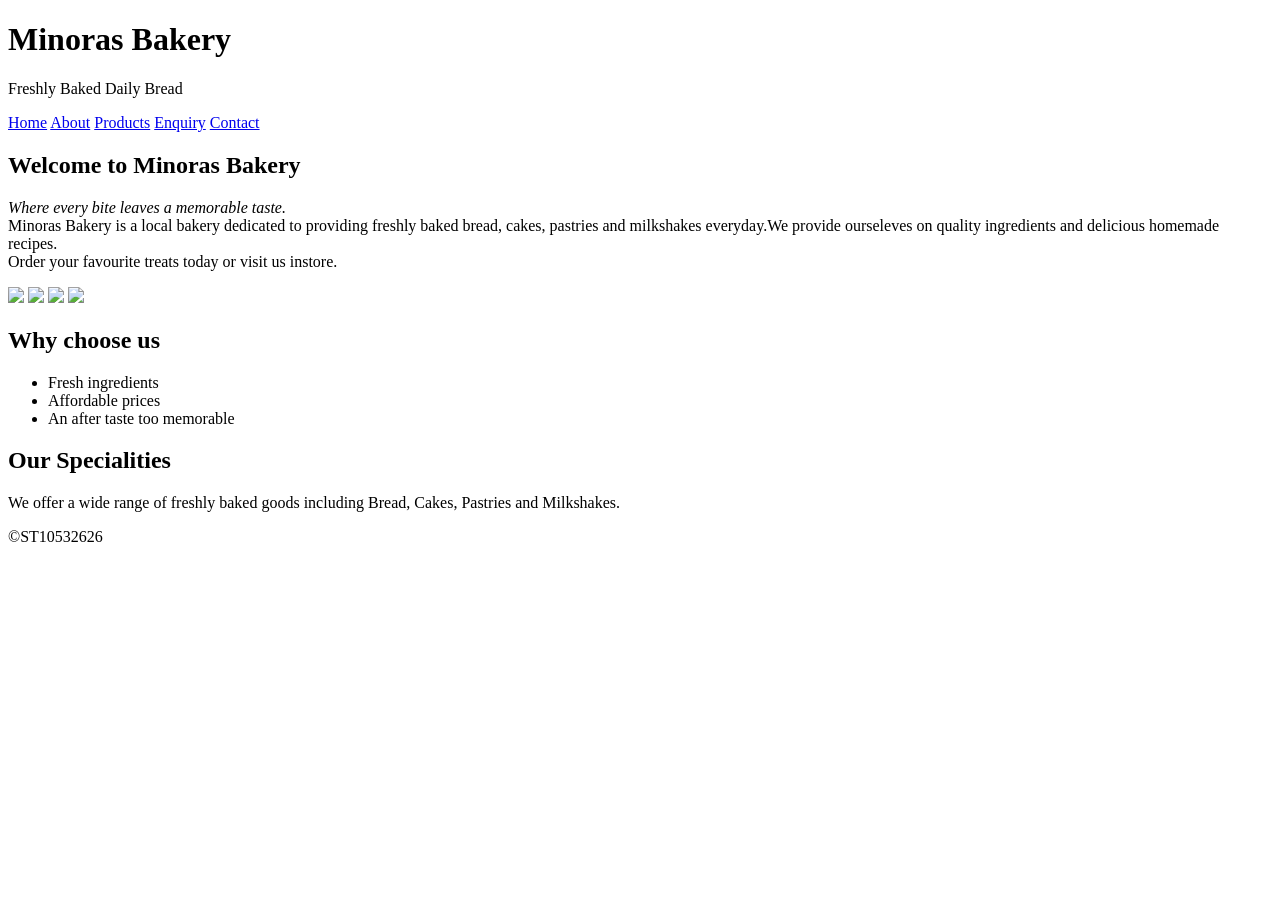
==== index.html @ 2818d330 "index.html" ====
<!DOCTYPE html>
<html>
    <head>
        <title>Minoras Bakery</title>
        <link rel="stylesheet" href="styles.css">
    </head>
    <body>
        <header>
            <h1>Minoras Bakery</h1>
            <p>Freshly Baked Daily Bread</p>
        </header>
        <nav>                                                                           <!--this is the navigation menu-->
            <a href="index.html">Home</a>                                           
            <a href="about.html">About</a>
            <a href="services.html">Products</a>
            <a href="enquiry.html">Enquiry</a>
            <a href="contact.html">Contact</a>
        </nav>
        <main>                                                                          <!--this is the index.html(homepage)-->
            <section class="hero">
                <h2>Welcome to Minoras Bakery</h2>
                <p class="slogan"><em>Where every bite leaves a memorable taste.</em><br>Minoras Bakery is a local bakery dedicated to providing freshly baked bread, cakes, pastries and milkshakes everyday.We provide ourseleves on quality ingredients and delicious homemade recipes.<br>Order your favourite treats today or visit us instore.</p>
            
                <img src="images/bread-artisan.jpg">
                <img src="images/cake-day.jpg">
                <img src="images/cup-day.jpg">
                <img src="images/milk-day.jpg">
            </section>
            <section>
                <h2>Why choose us</h2>
                <ul>
                    <li>Fresh ingredients</li>
                    <li>Affordable prices</li>
                    <li>An after taste too memorable</li>
                </ul>
            </section>
            <section>
                <h2>Our Specialities</h2>
                <p>We offer a wide range of freshly baked goods including Bread, Cakes, Pastries and Milkshakes.</p>
             </section>
        </main>
        <footer> &COPY;ST10532626</footer>
    </body>
</html>
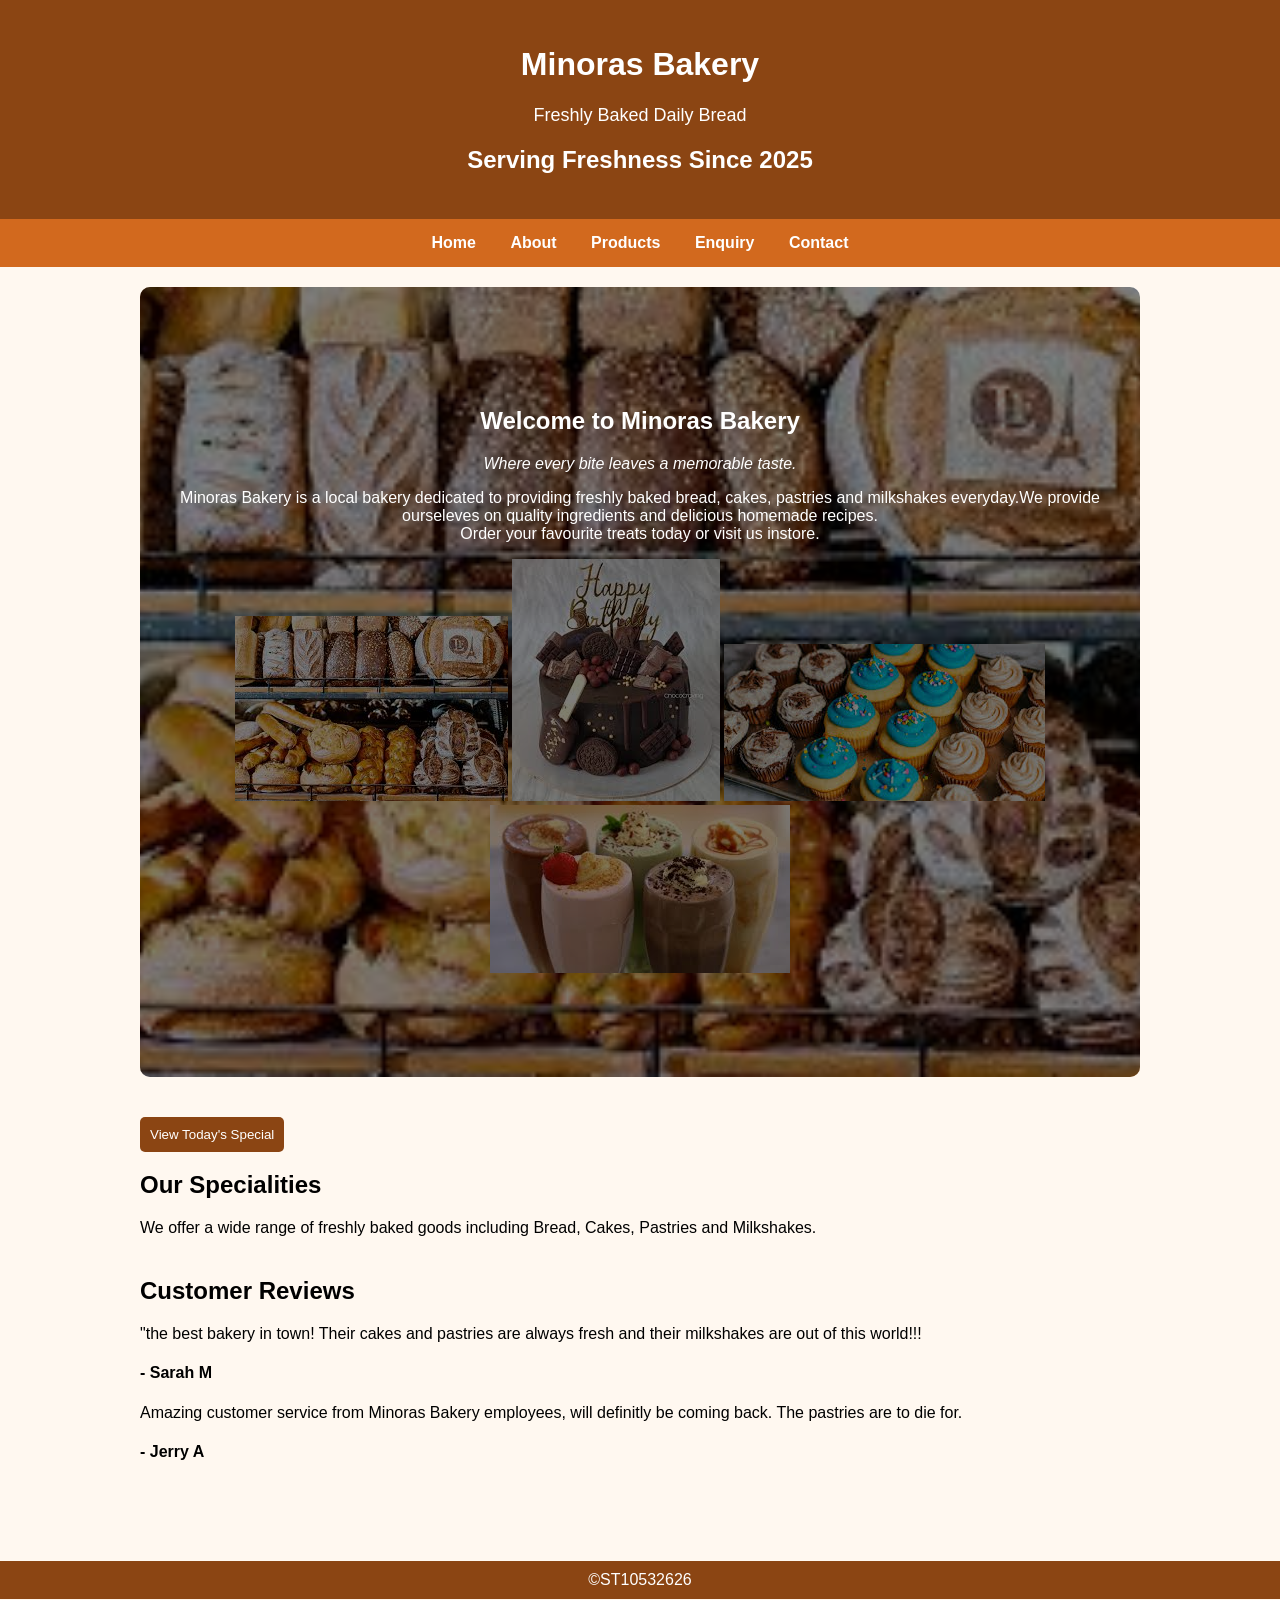
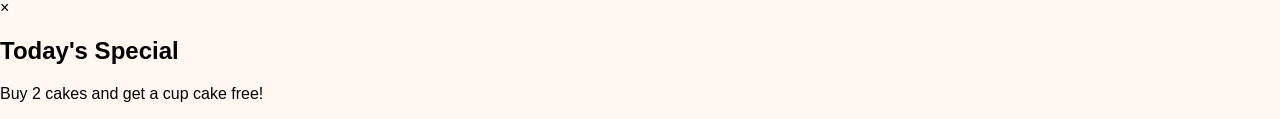
==== commit 0394d56d: "Add files via upload" ====
--- a/index.html
+++ b/index.html
@@ -1,13 +1,33 @@
 <!DOCTYPE html>
 <html>
     <head>
-        <title>Minoras Bakery</title>
-        <link rel="stylesheet" href="styles.css">
+        <title>Minoras Bakery | Fresh Bread, Cakes, Pastries and Milkshakes</title>
+
+            <meta charset="UTF-8">
+
+            <meta name="viewport"
+            content="width=device-width, initial-scale=1.0">
+
+            <meta name="description"
+            content="Minoras Bakery offers fresh bread, cakes, pastries and milkshakes in Johannesburg.">
+
+            <meta name="keywords"
+            content="Bakery, Bread, Cakes, Pastries, Milkshakes, Johannesburg">
+
+            <meta name="author"
+            content="Imtiyaaz Wade">
+
+            <link rel="stylesheet"
+            href="styles.css">
+
     </head>
     <body>
         <header>
             <h1>Minoras Bakery</h1>
             <p>Freshly Baked Daily Bread</p>
+            <div class="banner">
+                <h2>Serving Freshness Since 2025 </h2>
+            </div>
         </header>
         <nav>                                                                           <!--this is the navigation menu-->
             <a href="index.html">Home</a>                                           
@@ -19,26 +39,46 @@
         <main>                                                                          <!--this is the index.html(homepage)-->
             <section class="hero">
                 <h2>Welcome to Minoras Bakery</h2>
-                <p class="slogan"><em>Where every bite leaves a memorable taste.</em><br>Minoras Bakery is a local bakery dedicated to providing freshly baked bread, cakes, pastries and milkshakes everyday.We provide ourseleves on quality ingredients and delicious homemade recipes.<br>Order your favourite treats today or visit us instore.</p>
+                <p class="slogan">
+                    <em>Where every bite leaves a memorable taste.</em>
+                <p>Minoras Bakery is a local bakery dedicated to providing freshly baked bread, cakes, pastries and milkshakes everyday.We provide ourseleves on quality ingredients and delicious homemade recipes.<br>Order your favourite treats today or visit us instore.</p>
             
-                <img src="images/bread-artisan.jpg">
-                <img src="images/cake-day.jpg">
-                <img src="images/cup-day.jpg">
-                <img src="images/milk-day.jpg">
+                <img src="images/bread-artisan.jpg" alt="Fresh Artisan Bread">
+                <img src="images/cake-day.jpg" alt="Fresh Cakes">
+                <img src="images/cup-day.jpg" alt="Fresh Cup Cakes">
+                <img src="images/milk-day.jpg" alt="Fresh Milkshakes">
             </section>
-            <section>
-                <h2>Why choose us</h2>
-                <ul>
-                    <li>Fresh ingredients</li>
-                    <li>Affordable prices</li>
-                    <li>An after taste too memorable</li>
-                </ul>
-            </section>
+
+            <button id="promoBtn">
+                View Today's Special
+            </button>
+
             <section>
                 <h2>Our Specialities</h2>
                 <p>We offer a wide range of freshly baked goods including Bread, Cakes, Pastries and Milkshakes.</p>
              </section>
+             <section class="testimonials">
+                <h2>Customer Reviews</h2>
+                <div class="testimonial-box">
+                    <p>"the best bakery in town! Their cakes and pastries are always fresh and their milkshakes are out of this world!!!</p>
+                    <h4>- Sarah M</h4>
+
+                </div>
+
+                <div class="testimonial-box">
+                    <p>Amazing customer service from Minoras Bakery employees, will definitly be coming back. The pastries are to die for.</p>
+                    <h4>- Jerry A</h4>
+                </div>
+             </section>
         </main>
         <footer> &COPY;ST10532626</footer>
+        <div id="promoModal" class="modal">
+            <div class="modal-content">
+                <span id="closeModal">&times;</span>
+                <h2>Today's Special</h2>
+                <p>Buy 2 cakes and get a cup cake free!</p>
+            </div>
+        </div>
+        <script src="js/script.js"></script>
     </body>
-</html>
+</html>
--- a/styles.css
+++ b/styles.css
@@ -0,0 +1,179 @@
+body {
+    font-family: Arial, sans-serif;
+    margin: 0;
+    background-color: #fff8f0;
+}
+
+/* Header */
+header {
+    background-color: #8B4513;
+    color: white;
+    text-align: center;
+    padding: 25px;
+}
+
+header p {
+    margin: 5px;
+    font-size: 18px;
+}
+
+/* Navigation */
+nav {
+    background-color: #d2691e;
+    padding: 15px;
+    text-align: center;
+}
+
+nav a {
+    color: white;
+    margin: 15px;
+    text-decoration: none;
+    font-weight: bold;
+    transition: 0.3s;
+}
+
+nav a:hover {
+    color: #ffe4c4;
+}
+
+/* Main layout */
+main {
+    max-width: 1000px;
+    margin: auto;
+    padding: 20px;
+}
+
+/* Sections */
+section {
+    margin-bottom: 40px;
+}
+
+/* Hero */
+.hero {
+    text-align: center;
+}
+
+.hero {
+    background-image: url("../images/bread-artisan.jpg");
+    background-size: cover;
+    background-position: center;
+    color: white;
+    padding: 100px 20px;
+    text-align: center;
+    border-radius: 10px;
+    position: relative;
+} 
+
+
+.hero::before {                                                          
+    content: "";
+    position: absolute;
+    top: 0;
+    left: 0;
+    right: 0;
+    bottom: 0;
+    background: rgba(0,0,0,0.5);
+    border-radius: 10px;
+}
+
+.hero h2, .hero p {
+    position: relative;
+    z-index: 1;
+}
+
+/* Products grid */
+.products {
+    display: flex;
+    gap: 20px;
+    flex-wrap: wrap;
+    justify-content: center;
+}
+
+.card {
+    background: white;
+    width: 250px;
+    padding: 15px;
+    border-radius: 10px;
+    box-shadow: 0 4px 8px rgba(0,0,0,0.1);
+    text-align: center;
+    transition: transform 0.3s;
+}
+
+.card:hover {
+    transform: scale(1.05);
+}
+
+.card img {
+    width: 100%;
+    border-radius: 10px;
+}
+
+/* Forms */
+form {
+    max-width: 400px;
+    margin: auto;
+}
+
+input, textarea {
+    width: 100%;
+    padding: 8px;
+    border-radius: 5px;
+    border: 1px solid #ccc;
+}
+
+button {
+    background-color: #8B4513;
+    color: white;
+    padding: 10px;
+    border: none;
+    border-radius: 5px;
+    cursor: pointer;
+    transition: 0.3s;
+}
+
+button:hover {
+    background-color: #d2691e;
+}
+
+/* Footer */
+footer {
+    background-color: #8B4513;
+    color: white;
+    text-align: center;
+    padding: 10px;
+    margin-top: 40px;
+}
+
+/* About intro layout */
+.about-intro {
+    display: flex;
+    align-items: center;
+    gap: 30px;
+    flex-wrap: wrap;
+}
+
+.about-text {
+    flex: 1;
+}
+
+.about-image img {
+    width: 100%;
+    max-width: 400px;
+    border-radius: 10px;
+}
+
+/* Mission & Vision side-by-side */
+.about-info {
+    display: flex;
+    gap: 20px;
+    margin-top: 30px;
+    flex-wrap: wrap;
+}
+
+.about-info div {
+    flex: 1;
+    background: white;
+    padding: 15px;
+    border-radius: 10px;
+    box-shadow: 0 4px 8px rgba(0,0,0,0.1);
+}
